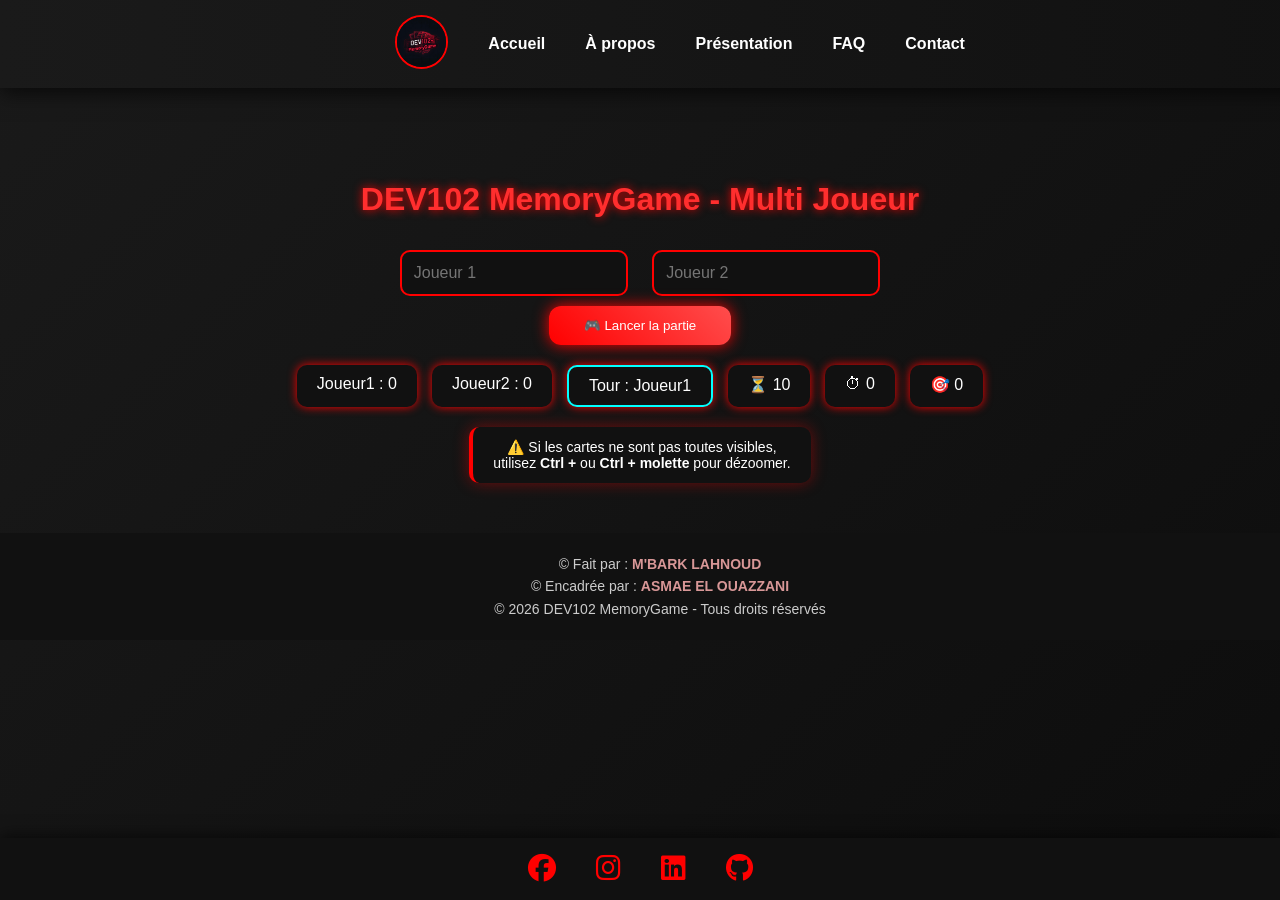
==== multi.html @ ef20453a "Memory Game Web Version (Solo & Multi)" ====
<!DOCTYPE html>
<html lang="fr">
<head>
    <meta charset="UTF-8">
    <title>DEV102 MemoryGame - Multi</title>

    <link rel="icon" type="image/png" href="images/logo_round.png">
    <link rel="stylesheet" href="css/style.css">
    <link rel="stylesheet" href="https://cdnjs.cloudflare.com/ajax/libs/font-awesome/6.5.0/css/all.min.css">
    <!-- JS -->
   
</head>

<body>

<!-- ================= NAV ================= -->
<nav>
    <a href="index.html">
        <img src="images/logo.png" class="logo-nav">
    </a>

    <ul>
        <li><a href="index.html">Accueil</a></li>
        <li><a href="#">À propos</a></li>
        <li><a href="#">Présentation</a></li>
        <li><a href="#">FAQ</a></li>
        <li><a href="#">Contact</a></li>
    </ul>
</nav>

<!-- ================= CONTAINER ================= -->
<div class="container">

    <h1>DEV102 MemoryGame - Multi Joueur</h1>

    <!-- INPUT JOUEURS -->
    <div class="players-input">
        <input id="p1" type="text" placeholder="Joueur 1">
        <input id="p2" type="text" placeholder="Joueur 2">
    </div>

    <button class="download-btn" onclick="startMulti()">🎮 Lancer la partie</button>

    <!-- ================= STATS ================= -->
    <div class="stats">

        <div id="score1" class="stat-box">Joueur1 : 0</div>
        <div id="score2" class="stat-box">Joueur2 : 0</div>

        <div id="playerTurn" class="stat-box player1-active">
            Tour : Joueur1
        </div>

        <!-- 🔥 NOUVEAU : TIMER PAR TOUR -->
        <div id="turnTimer" class="stat-box">⏳ 10</div>

        <!-- TIMER GLOBAL -->
        <div id="timer" class="stat-box">⏱ 0</div>

        <div id="attempts" class="stat-box">🎯 0</div>

    </div>

    <div id="instructions" class="instructions-box">
        ⚠️ Si les cartes ne sont pas toutes visibles,<br>
        utilisez <b>Ctrl +</b> ou <b>Ctrl + molette</b> pour dézoomer.
    </div>
    
    
    <!-- ================= GAME ================= -->
    <div id="game"></div>

</div>

<!-- ================= SOCIAL BAR ================= -->
<div class="social-bar">
    <a href="https://www.facebook.com" target="_blank"><i class="fab fa-facebook"></i></a>
    <a href="https://www.instagram.com/lhnoud_m_qlf/" target="_blank"><i class="fab fa-instagram"></i></a>
    <a href="https://www.linkedin.com/in/mbark-lahnoud/" target="_blank"><i class="fab fa-linkedin"></i></a>
    <a href="https://github.com/mbark-lahnoud" target="_blank"><i class="fab fa-github"></i></a>
</div>

<div class="copyright">
    <span>© Fait par : <a href="https://www.linkedin.com/in/mbark-lahnoud/" target="_blank"><strong>M'BARK LAHNOUD</strong></a></span>
    <span>© Encadrée par : <a href="https://www.linkedin.com" target="_blank"><strong>ASMAE EL OUAZZANI</strong></a></span>
    <span>© 2026 DEV102 MemoryGame - Tous droits réservés</span>
</div>

<script defer src="js/multi.js"></script>

<div id="winScreen" class="win-screen hidden">
    <div class="win-box">
        <h2 id="winTitle">🏆 Gagnant</h2>
        <p id="winText"></p>
        <button onclick="restartGame()">Rejouer</button>
    </div>
</div>

</body>
</html>
---- css/style.css ----
/* ===================== */
/* GLOBAL */
/* ===================== */

body {
    margin: 0;
    padding: 0;
    background: linear-gradient(-45deg, #0a0a0a, #1a1a1a, #0a0a0a, #1a1a1a);
    background-size: 400% 400%;
    font-family: Arial, sans-serif;
    color: white;
    text-align: center;
    animation: gradientBG 15s ease infinite;
}

@keyframes gradientBG {
    0% {background-position: 0% 50%;}
    50% {background-position: 100% 50%;}
    100% {background-position: 0% 50%;}
}

/* ===================== */
/* NAVBAR */
/* ===================== */

nav {
    width: 100%;
    display: flex;
    align-items: center;
    justify-content: center;
    padding: 15px 40px;
    position: fixed;
    top: 0;
    left: 0;
    background: linear-gradient(90deg, #1a1a1a, #111);
    box-shadow: 0 4px 20px rgba(0,0,0,0.7);
    z-index: 100;
}

.logo-nav {
    height: 50px;
    border-radius: 50%;
    border: 2px solid red;
    margin-right: auto;
}

nav ul {
    list-style: none;
    display: flex;
    gap: 40px;
}

nav ul li a {
    color: white;
    text-decoration: none;
    font-weight: bold;
}

nav ul li a:hover {
    color: red;
    text-shadow: 0 0 10px red;
}

/* ===================== */
/* CONTAINER */
/* ===================== */

.container {
    margin-top: 140px;
    padding: 20px;
}

h1 {
    color: #ff2e2e;
    text-shadow: 0 0 10px red;
}

/* ===================== */
/* MODE BUTTONS */
/* ===================== */

.mode-btn {
    padding: 12px 30px;
    margin: 10px;
    border-radius: 12px;
    border: none;
    cursor: pointer;
    color: white;
    background: #111;
    box-shadow: 0 0 10px red;
    transition: 0.3s;
}

.mode-btn:hover {
    transform: scale(1.1);
    box-shadow: 0 0 25px red;
}

/* ===================== */
/* INPUT */
/* ===================== */

.players-input input {
    padding: 12px;
    margin: 10px;
    border-radius: 10px;
    border: 2px solid red;
    background: #111;
    color: white;
    font-size: 16px;
}

/* ===================== */
/* BUTTON */
/* ===================== */

.download-btn {
    padding: 12px 35px;
    background: linear-gradient(45deg, red, #ff4d4d);
    border: none;
    border-radius: 12px;
    color: white;
    cursor: pointer;
    box-shadow: 0 0 15px red;
    transition: 0.3s;
}

.download-btn:hover {
    transform: scale(1.1);
    box-shadow: 0 0 35px red;
}

/* ===================== */
/* STATS */
/* ===================== */

.stats {
    display: flex;
    justify-content: center;
    gap: 15px;
    margin: 20px;
    flex-wrap: wrap;
}

.stat-box {
    padding: 10px 20px;
    border-radius: 10px;
    background: #111;
    box-shadow: 0 0 10px red;
}

/* PLAYER COLORS */

.player1-active {
    border: 2px solid cyan;
}

.player2-active {
    border: 2px solid yellow;
}

/* ===================== */
/* GAME GRID */
/* ===================== */

#game {
    display: grid;
    grid-template-columns: repeat(5, 90px);
    gap: 12px;
    justify-content: center;
    margin-top: 20px;
}

/* ===================== */
/* CARD */
/* ===================== */

.card {
    width: 90px;
    height: 90px;
    perspective: 1000px;
    cursor: pointer; /* HAND CURSOR */
}

.inner {
    width: 100%;
    height: 100%;
    transition: transform 0.6s;
    transform-style: preserve-3d;
    border-radius: 15px;
}

.card.flip .inner {
    transform: rotateY(180deg);
}

.front, .back {
    position: absolute;
    width: 100%;
    height: 100%;
    border-radius: 15px;
    backface-visibility: hidden;
}

.front {
    transform: rotateY(180deg);
}

.card img {
    width: 100%;
    height: 100%;
    border-radius: 15px;
}

/* HOVER */

/* ✅ hover seulement sur cartes jouables */
.card:not(.flip):not(.matched):hover .inner {
    transform: scale(1.05);
    box-shadow: 0 0 20px red;
}
/* ❌ pas de hover sur carte déjà retournée */
.card.flip:hover .inner {
    transform: rotateY(180deg); /* garde le flip */
}
/* ❌ aucune interaction sur cartes validées */
/* MATCH SANS CHANGER LA TAILLE */
.card.matched {
    border-radius: 15px;
    box-shadow: 
        inset 0 0 0 3px lime,   /* bordure interne */
        0 0 20px lime;          /* glow */
    cursor: default;
}

.card.matched:hover .inner {
    transform: rotateY(180deg); /* reste affichée */
}
/* 🔒 empêche tout bug de hover */
.card {
    overflow: hidden;
}

/* MATCH */

.card.matched {
    border: 3px solid lime;
    border-radius: 15px; /* 🔥 IMPORTANT */
    box-shadow: 0 0 25px lime;
}
.inner,
.front,
.back,
.card img {
    border-radius: 15px;
}
/* ===================== */
/* SOCIAL BAR */
/* ===================== */

.social-bar {
    width: 100%;
    background: #111;
    padding: 15px;
    position: fixed;
    bottom: 0;
    left: 0;
    display: flex;
    justify-content: center;
    gap: 30px;
    box-shadow: 0 -2px 15px rgba(0,0,0,0.6);
}

.social-bar a {
    color: red;
    font-size: 26px;
    transition: 0.3s;
}

.social-bar a:hover {
    color: #ff4d4d;
    transform: scale(1.2);
}

/* ===================== */
/* COPYRIGHT */
/* ===================== */

.copyright {
    margin-top: 80px;
    padding: 20px;
    background: #111;
}

/* ===================== */
/* RESPONSIVE */
/* ===================== */

@media (max-width: 768px) {

    #game {
        grid-template-columns: repeat(4, 70px);
    }

    .card {
        width: 70px;
        height: 70px;
    }

    nav ul {
        gap: 15px;
    }

    nav ul li a {
        font-size: 14px;
    }
}
/* WIN SCREEN */
.win-screen {
    position: fixed;
    top: 0;
    left: 0;
    width: 100%;
    height: 100%;
    background: rgba(0,0,0,0.9);
    display: flex;
    justify-content: center;
    align-items: center;
    z-index: 999;
    animation: fadeIn 0.5s ease;
}

.hidden {
    display: none;
}

.win-box {
    background: #111;
    padding: 40px;
    border-radius: 20px;
    box-shadow: 0 0 40px red;
    animation: pop 0.5s ease;
}

.win-box h2 {
    color: gold;
    font-size: 40px;
}

.win-box button {
    margin-top: 20px;
    padding: 10px 25px;
    background: red;
    border: none;
    border-radius: 10px;
    color: white;
    cursor: pointer;
}

@keyframes fadeIn {
    from {opacity: 0;}
    to {opacity: 1;}
}

@keyframes pop {
    from {transform: scale(0.5);}
    to {transform: scale(1);}
}
.instructions-box {
    width: fit-content;
    margin: 15px auto; /* centre sans casser le grid */
    padding: 12px 20px;

    background: #111;
    border-left: 4px solid red;
    border-radius: 10px;

    box-shadow: 0 0 15px rgba(255,0,0,0.4);
    font-size: 14px;
    text-align: center;

    opacity: 1;
    transition: opacity 0.8s ease;
}

/* disparition */
.instructions-box.hide {
    opacity: 0;
}
.instructions-box {
    animation: fadeIn 0.5s ease;
}

@keyframes fadeIn {
    from {opacity: 0; transform: translateY(-10px);}
    to {opacity: 1; transform: translateY(0);}
}
.social-bar {
    width: 100%;
    background-color: #111;
    padding: 15px 0;
    position: fixed;
    bottom: 0;
    left: 0;
    display: flex;
    justify-content: center;
    gap: 40px;
    box-shadow: 0 -2px 15px rgba(0,0,0,0.6);
}

.social-bar a {
    color: #ff0000;
    font-size: 28px;
    transition: all 0.4s ease;
}

.social-bar a:hover {
    color: #ff4d4d;
    transform: rotate(-15deg) scale(1.3);
    text-shadow: 0 0 15px #ff4d4d, 0 0 30px red;
}

.copyright {
    width: 100%;
    text-align: center;
    color: #ccc;
    font-size: 14px;
    margin-top: 10px;
    line-height: 1.6;
    margin-bottom: 75px;
}

.copyright span {
    display: block;
}

.copyright a {
    color: #d89797;
    text-decoration: none;
    font-weight: 500;
    transition: all 0.3s ease;
}

.copyright a:hover {
    text-shadow: 0 0 10px red;
    color: #ff1a1a;
}
.ai-box {
    margin: 25px auto;
    padding: 15px 25px;

    max-width: 700px;

    background: #111;
    border-left: 4px solid red;
    border-radius: 10px;

    color: #ccc;
    font-size: 15px;
    line-height: 1.6;

    box-shadow: 0 0 15px rgba(255,0,0,0.3);
}

.ai-box:hover {
    transform: scale(1.02);
    box-shadow: 0 0 25px red;
}

.heart {
    color: rgb(228, 190, 190);
    font-size: 18px;
    margin-left: 5px;
}
.heart {
    animation: beat 2s infinite;
}

@keyframes beat {
    0% { transform: scale(1);   color: rgb(228, 190, 190); }
    50% { transform: scale(1.2);   color: rgb(223, 100, 100); }
    100% { transform: scale(1);   color: rgb(241, 12, 12); }
}
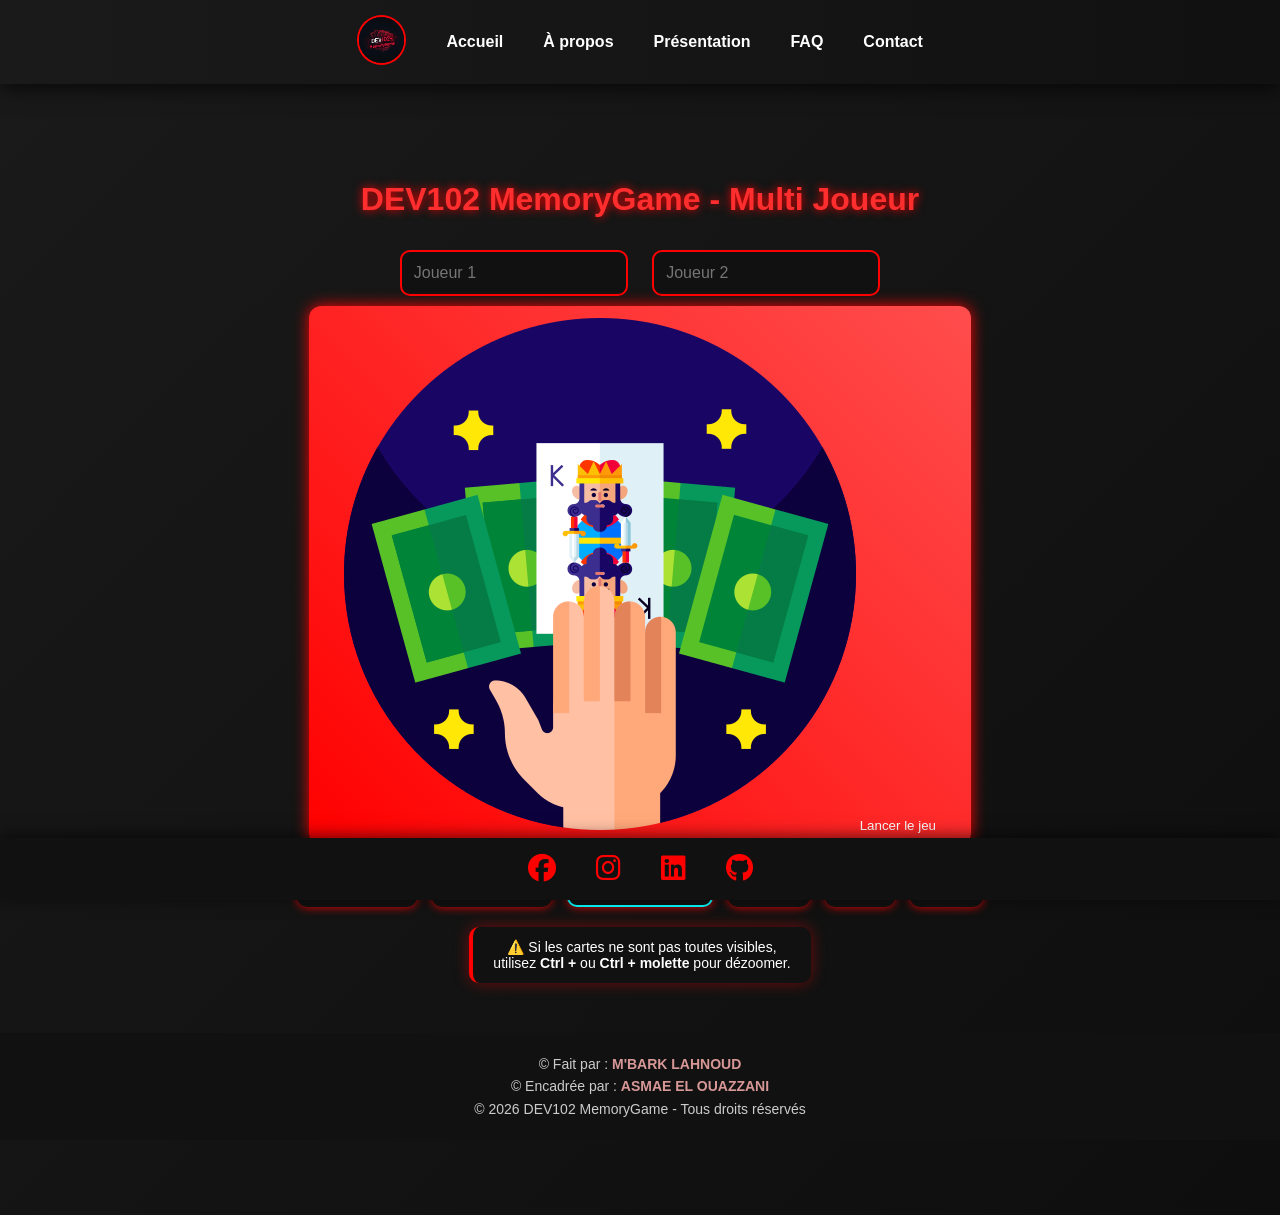
==== commit 6fb1d141: "Refactor multi.html for improved layout and buttons" ====
--- a/multi.html
+++ b/multi.html
@@ -21,10 +21,10 @@
 
     <ul>
         <li><a href="index.html">Accueil</a></li>
-        <li><a href="#">À propos</a></li>
-        <li><a href="#">Présentation</a></li>
-        <li><a href="#">FAQ</a></li>
-        <li><a href="#">Contact</a></li>
+        <li><a href="https://mbark-lahnoud.github.io/DEV102MemoryGame/apropos.html">À propos</a></li>
+        <li><a href="https://mbark-lahnoud.github.io/DEV102MemoryGame/presentation.html">Présentation</a></li>
+        <li><a href="https://mbark-lahnoud.github.io/DEV102MemoryGame/faq.html">FAQ</a></li>
+        <li><a href="https://mbark-lahnoud.github.io/DEV102MemoryGame/contact.html">Contact</a></li>
     </ul>
 </nav>
 
@@ -39,8 +39,13 @@
         <input id="p2" type="text" placeholder="Joueur 2">
     </div>
 
-    <button class="download-btn" onclick="startMulti()">🎮 Lancer la partie</button>
-
+    <div class="btn-wrapper">
+        <button class="download-btn" onclick="startMulti()">
+            <img src="images/lancerJeu.png" alt="icon" class="btn-icon">
+            <span>Lancer le jeu</span>
+        </button>
+    </div>
+    
     <!-- ================= STATS ================= -->
     <div class="stats">
 
@@ -97,4 +102,4 @@
 </div>
 
 </body>
-</html>+</html>
--- a/css/style.css
+++ b/css/style.css
@@ -1,6 +1,8 @@
-/* ===================== */
 /* GLOBAL */
-/* ===================== */
+
+* {
+    box-sizing: border-box;
+}
 
 body {
     margin: 0;
@@ -19,9 +21,8 @@
     100% {background-position: 0% 50%;}
 }
 
-/* ===================== */
+
 /* NAVBAR */
-/* ===================== */
 
 nav {
     width: 100%;
@@ -61,9 +62,7 @@
     text-shadow: 0 0 10px red;
 }
 
-/* ===================== */
 /* CONTAINER */
-/* ===================== */
 
 .container {
     margin-top: 140px;
@@ -75,30 +74,136 @@
     text-shadow: 0 0 10px red;
 }
 
-/* ===================== */
-/* MODE BUTTONS */
-/* ===================== */
+/* MODE SELECTION */
+
+.mode-selection {
+    display: flex;
+    justify-content: center;
+    gap: 20px;
+    flex-wrap: wrap;
+    margin-top: 30px;
+}
+
+/* BUTTON BASE */
 
 .mode-btn {
-    padding: 12px 30px;
-    margin: 10px;
-    border-radius: 12px;
+    position: relative;
+    overflow: hidden;
+
+    padding: 15px 35px;
+    border-radius: 15px;
     border: none;
+
     cursor: pointer;
     color: white;
-    background: #111;
-    box-shadow: 0 0 10px red;
-    transition: 0.3s;
-}
-
-.mode-btn:hover {
-    transform: scale(1.1);
-    box-shadow: 0 0 25px red;
-}
-
-/* ===================== */
+
+    background: linear-gradient(135deg, #111, #1a1a1a);
+
+    box-shadow: 0 0 15px rgba(255,0,0,0.4);
+    transition: all 0.4s ease;
+
+    font-size: 16px;
+    letter-spacing: 1px;
+
+    z-index: 1;
+}
+
+/* TEXTE + ICONE ALIGNEMENT */
+.mode-btn span {
+    display: flex;
+    align-items: center;
+    justify-content: center;
+    gap: 10px;
+
+    position: relative;
+    z-index: 2;
+}
+
+/* ICÔNES */
+
+.mode-btn i {
+    font-size: 18px;
+    transition: 0.3s ease;
+}
+
+/* EFFET LUMIÈRE */
+
+.mode-btn::before {
+    content: "";
+    position: absolute;
+
+    top: 0;
+    left: -100%;
+
+    width: 100%;
+    height: 100%;
+
+    background: linear-gradient(
+        120deg,
+        transparent,
+        rgba(255, 0, 0, 0.5),
+        transparent
+    );
+
+    transition: 0.6s;
+}
+
+/* HOVER */
+
+.mode-btn:hover::before {
+    left: 100%;
+}
+
+.mode-btn {
+    transition: transform 0.15s ease, box-shadow 0.3s ease;
+}
+
+/* animation icône */
+.mode-btn:hover i {
+    transform: rotate(-5deg) scale(1.1);
+}
+
+
+/* SOLO STYLE */
+
+.solo {
+    border: 2px solid rgb(121, 42, 56);
+}
+
+.solo i {
+    color:rgb(121, 42, 56);
+}
+
+.solo:hover {
+    box-shadow: 
+        0 0 25px rgb(121, 42, 56),
+        0 0 50px rgba(121, 42, 57, 0.527);
+}
+
+/* MULTI STYLE */
+
+.multi {
+    border: 1px solid rgb(225, 82, 122);
+}
+
+.multi i {
+    color: rgb(225, 82, 122);
+}
+
+.multi:hover {
+    box-shadow: 
+        0 0 25px rgb(225, 82, 122),
+        0 0 50px rgba(225, 82, 122, 0.553);
+}
+
+.solo:hover {
+    transform: scale(1.03) rotate(-0.5deg);
+}
+.multi:hover {
+    transform: scale(1.03) rotate(0.5deg);
+}
+
 /* INPUT */
-/* ===================== */
 
 .players-input input {
     padding: 12px;
@@ -110,9 +215,7 @@
     font-size: 16px;
 }
 
-/* ===================== */
 /* BUTTON */
-/* ===================== */
 
 .download-btn {
     padding: 12px 35px;
@@ -130,9 +233,7 @@
     box-shadow: 0 0 35px red;
 }
 
-/* ===================== */
 /* STATS */
-/* ===================== */
 
 .stats {
     display: flex;
@@ -159,9 +260,7 @@
     border: 2px solid yellow;
 }
 
-/* ===================== */
 /* GAME GRID */
-/* ===================== */
 
 #game {
     display: grid;
@@ -171,9 +270,7 @@
     margin-top: 20px;
 }
 
-/* ===================== */
 /* CARD */
-/* ===================== */
 
 .card {
     width: 90px;
@@ -254,37 +351,35 @@
 .card img {
     border-radius: 15px;
 }
-/* ===================== */
 /* SOCIAL BAR */
-/* ===================== */
 
 .social-bar {
     width: 100%;
     background: #111;
-    padding: 15px;
+    padding: 15px 0;
     position: fixed;
     bottom: 0;
     left: 0;
     display: flex;
     justify-content: center;
-    gap: 30px;
+    gap: 40px;
     box-shadow: 0 -2px 15px rgba(0,0,0,0.6);
 }
 
 .social-bar a {
-    color: red;
-    font-size: 26px;
-    transition: 0.3s;
+    color: #ff0000;
+    font-size: 28px;
+    transition: all 0.4s ease;
 }
 
 .social-bar a:hover {
     color: #ff4d4d;
-    transform: scale(1.2);
-}
-
-/* ===================== */
+    transform: rotate(-15deg) scale(1.3);
+    text-shadow: 0 0 15px #ff4d4d, 0 0 30px red;
+}
+
+
 /* COPYRIGHT */
-/* ===================== */
 
 .copyright {
     margin-top: 80px;
@@ -292,9 +387,7 @@
     background: #111;
 }
 
-/* ===================== */
 /* RESPONSIVE */
-/* ===================== */
 
 @media (max-width: 768px) {
 
@@ -316,6 +409,7 @@
     }
 }
 /* WIN SCREEN */
+
 .win-screen {
     position: fixed;
     top: 0;
@@ -395,30 +489,7 @@
     from {opacity: 0; transform: translateY(-10px);}
     to {opacity: 1; transform: translateY(0);}
 }
-.social-bar {
-    width: 100%;
-    background-color: #111;
-    padding: 15px 0;
-    position: fixed;
-    bottom: 0;
-    left: 0;
-    display: flex;
-    justify-content: center;
-    gap: 40px;
-    box-shadow: 0 -2px 15px rgba(0,0,0,0.6);
-}
-
-.social-bar a {
-    color: #ff0000;
-    font-size: 28px;
-    transition: all 0.4s ease;
-}
-
-.social-bar a:hover {
-    color: #ff4d4d;
-    transform: rotate(-15deg) scale(1.3);
-    text-shadow: 0 0 15px #ff4d4d, 0 0 30px red;
-}
+
 
 .copyright {
     width: 100%;
@@ -467,17 +538,66 @@
     box-shadow: 0 0 25px red;
 }
 
+
+/* HEART PRO STYLE */
+
 .heart {
-    color: rgb(228, 190, 190);
+    display: inline-flex;
+    align-items: center;
+    justify-content: center;
+    margin-left: 6px;
+}
+
+/* ICÔNE */
+.heart i {
     font-size: 18px;
-    margin-left: 5px;
-}
-.heart {
-    animation: beat 2s infinite;
-}
-
-@keyframes beat {
-    0% { transform: scale(1);   color: rgb(228, 190, 190); }
-    50% { transform: scale(1.2);   color: rgb(223, 100, 100); }
-    100% { transform: scale(1);   color: rgb(241, 12, 12); }
-}
+
+    /* couleur principale douce */
+    color: transparent;
+
+    /* bordure (outline) */
+    -webkit-text-stroke: 1px #ff2e2e;
+
+    /* glow léger */
+    text-shadow: 0 0 8px rgba(255, 46, 46, 0.3);
+
+    transition: all 0.5s ease;
+
+    /* animation lente */
+    animation: heartGlow 3s ease-in-out infinite;
+}
+
+/* ANIMATION LENTE ET FLUIDE */
+@keyframes heartGlow {
+    0% {
+        -webkit-text-stroke: 1px #ff2e2e;
+        text-shadow: 0 0 5px rgba(255, 46, 46, 0.2);
+        transform: scale(1);
+    }
+
+    50% {
+        -webkit-text-stroke: 1px #ff4d4d;
+        text-shadow: 0 0 15px rgba(255, 0, 0, 0.5);
+        transform: scale(1.08);
+    }
+
+    100% {
+        -webkit-text-stroke: 1px #ff2e2e;
+        text-shadow: 0 0 5px rgba(255, 46, 46, 0.2);
+        transform: scale(1);
+    }
+}
+
+/* HOVER */
+
+.heart:hover i {
+    color: #ff2e2e;
+
+    -webkit-text-stroke: 0;
+
+    transform: scale(1.2);
+
+    text-shadow: 
+        0 0 10px rgba(255, 46, 46, 0.7),
+        0 0 25px rgba(255, 0, 0, 0.4);
+}
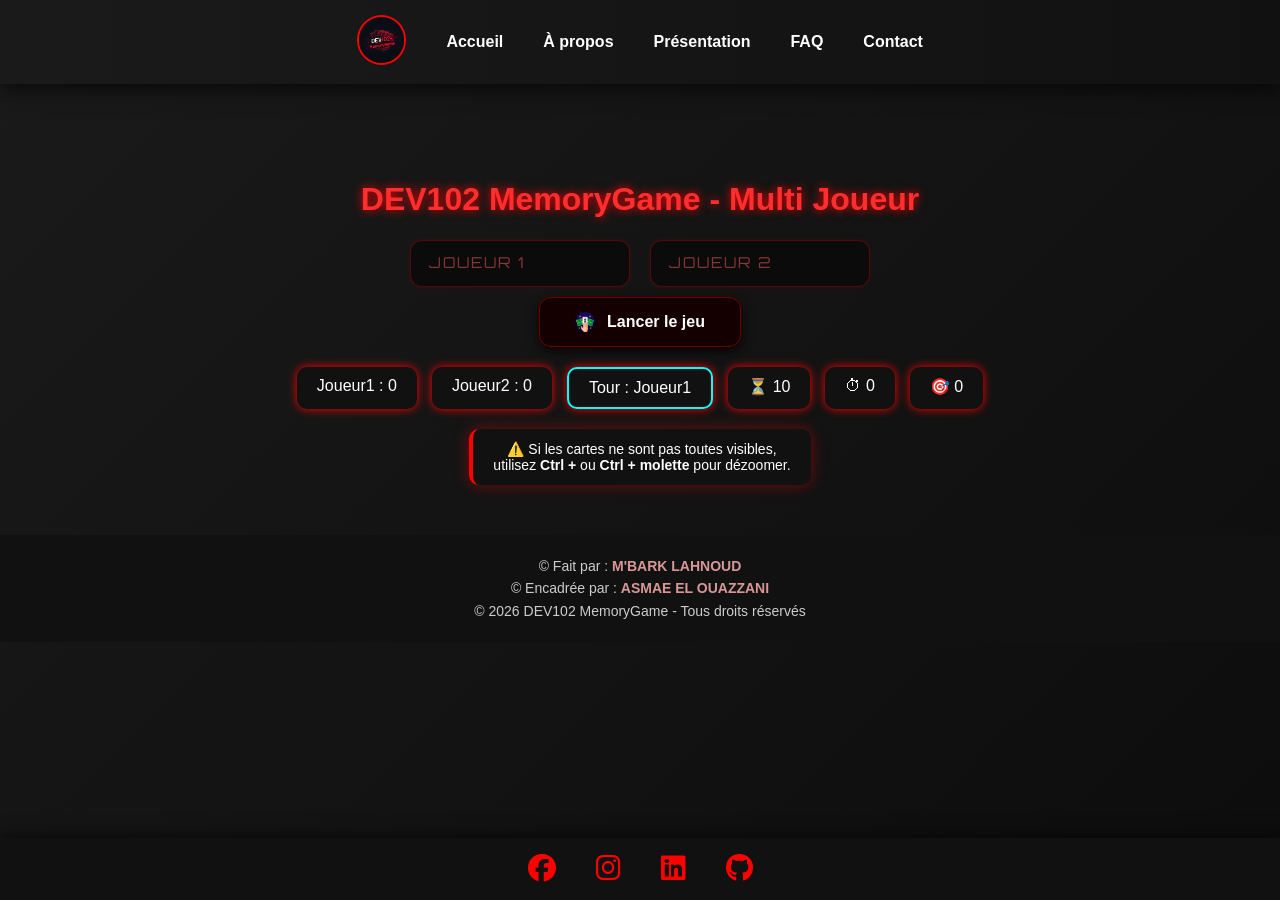
==== commit 60dad82f: "Add Google Fonts to multi.html Added Google Fonts stylesheet for improved typography." ====
--- a/multi.html
+++ b/multi.html
@@ -7,8 +7,8 @@
     <link rel="icon" type="image/png" href="images/logo_round.png">
     <link rel="stylesheet" href="css/style.css">
     <link rel="stylesheet" href="https://cdnjs.cloudflare.com/ajax/libs/font-awesome/6.5.0/css/all.min.css">
-    <!-- JS -->
-   
+    <link href="https://fonts.googleapis.com/css2?family=Orbitron:wght@400;600&family=Share+Tech+Mono&display=swap" rel="stylesheet">
+    
 </head>
 
 <body>
--- a/css/style.css
+++ b/css/style.css
@@ -202,36 +202,279 @@
 .multi:hover {
     transform: scale(1.03) rotate(0.5deg);
 }
-
+/* ===================== */
 /* INPUT */
+/* ===================== */
+
+.players-input {
+    display: flex;
+    justify-content: center;
+    gap: 20px;
+    flex-wrap: wrap;
+}
 
 .players-input input {
-    padding: 12px;
-    margin: 10px;
-    border-radius: 10px;
-    border: 2px solid red;
-    background: #111;
+    padding: 14px 18px;
+    width: 220px;
+
+    border-radius: 14px;
+    border: 1px solid rgba(255, 0, 0, 0.3);
+
+    background: #0f0f0f;
     color: white;
+    font-size: 15px;
+
+    outline: none;
+
+    /* TRANSITION PRO */
+    transition:
+        transform 0.25s ease,
+        box-shadow 0.3s ease,
+        border 0.3s ease,
+        background 0.3s ease;
+
+    /* effet profondeur */
+    box-shadow: 0 0 5px rgba(255, 0, 0, 0.1);
+}
+
+/* HOVER (léger) */
+.players-input input:hover {
+    transform: scale(1.03);
+    border-color: rgba(255, 0, 0, 0.5);
+}
+
+/* FOCUS (WAWW 🔥) */
+.players-input input:focus {
+    transform: scale(1.07);
+
+    border-color: #ff2e2e;
+
+    box-shadow:
+        0 0 10px rgba(255, 0, 0, 0.4),
+        0 0 25px rgba(255, 0, 0, 0.3),
+        0 0 40px rgba(255, 0, 0, 0.15);
+
+    background: #141414;
+}
+
+/* CLICK (effet bouton) */
+.players-input input:active {
+    transform: scale(0.97);
+}
+
+/* PLACEHOLDER */
+.players-input input::placeholder {
+    color: #888;
+    transition: 0.3s;
+}
+
+/* placeholder diminue au focus */
+.players-input input:focus::placeholder {
+    opacity: 0.4;
+}
+
+.players-input input:focus {
+    animation: pulseInput 2s infinite;
+}
+
+@keyframes pulseInput {
+    0% { box-shadow: 0 0 10px rgba(255,0,0,0.4); }
+    50% { box-shadow: 0 0 25px rgba(255,0,0,0.6); }
+    100% { box-shadow: 0 0 10px rgba(255,0,0,0.4); }
+}
+
+/* ===================== */
+/* INPUT STYLE OLD SCHOOL */
+/* ===================== */
+
+.players-input input {
+    font-family: 'Share Tech Mono', monospace; /* effet code */
+    letter-spacing: 1px;
+
+    padding: 14px 18px;
+    width: 220px;
+
+    border-radius: 12px;
+    border: 1px solid rgba(255, 0, 0, 0.3);
+
+    background: #0b0b0b;
+    color: #ff4d4d;
+
+    outline: none;
+
+    transition: all 0.3s ease;
+}
+
+/* PLACEHOLDER STYLE */
+.players-input input::placeholder {
+    font-family: 'Orbitron', sans-serif;
+    color: rgba(255, 100, 100, 0.5);
+    letter-spacing: 2px;
+}
+
+/* FOCUS */
+.players-input input:focus {
+    color: #ffffff;
+
+    box-shadow:
+        0 0 10px rgba(255, 0, 0, 0.4),
+        0 0 20px rgba(255, 0, 0, 0.2);
+
+    border-color: #ff2e2e;
+}
+
+.players-input input {
+    caret-color: #ff2e2e;
+}
+
+/* effet clignotement style terminal */
+@keyframes blinkCursor {
+    0% { caret-color: #ff2e2e; }
+    50% { caret-color: transparent; }
+    100% { caret-color: #ff2e2e; }
+}
+
+.players-input input:focus {
+    animation: blinkCursor 1s infinite;
+}
+
+.players-input input {
+    text-transform: uppercase;
+}
+
+/* BOUTON */
+
+
+/* CENTRAGE */
+.btn-wrapper {
+    display: flex;
+    justify-content: center;
+    align-items: center;
+    margin-top: 10px;
+}
+
+
+/* BOUTON */
+.download-btn {
+    position: relative;
+    overflow: hidden;
+
+    display: flex;
+    align-items: center;
+    gap: 12px;
+
+    padding: 14px 35px;
+
+    background: #140000;
+    border: 1px solid #6e0000;
+    border-radius: 12px;
+
+    color: #fff;
     font-size: 16px;
-}
-
-/* BUTTON */
-
-.download-btn {
-    padding: 12px 35px;
-    background: linear-gradient(45deg, red, #ff4d4d);
-    border: none;
-    border-radius: 12px;
-    color: white;
+    font-weight: bold;
+
     cursor: pointer;
-    box-shadow: 0 0 15px red;
-    transition: 0.3s;
-}
-
+    transition: all 0.35s ease;
+
+    /* shadow douce */
+    box-shadow: 
+        0 4px 12px rgba(0, 0, 0, 0.8),
+        0 0 6px rgba(255, 0, 0, 0.1);
+}
+
+/* TEXTE + ICONE AU DESSUS */
+.download-btn span,
+.download-btn img {
+    position: relative;
+    z-index: 3;
+}
+
+/* ICONE */
+.btn-icon {
+    width: 20px;
+    height: 20px;
+    transition: 0.3s ease;
+}
+
+/* 🔴 REMPLISSAGE PRINCIPAL */
+.download-btn::before {
+    content: "";
+    position: absolute;
+    top: 0;
+    left: 0;
+
+    width: 0%;
+    height: 100%;
+
+    background: linear-gradient(
+        90deg,
+        #ff0000,
+        #cc0000,
+        #990000
+    );
+
+    transition: width 0.45s ease;
+    z-index: 1;
+}
+
+/* ✨ EFFET GLOSSY (reflet) */
+.download-btn::after {
+    content: "";
+    position: absolute;
+    top: 0;
+    left: -100%;
+
+    width: 50%;
+    height: 100%;
+
+    background: linear-gradient(
+        120deg,
+        transparent,
+        rgba(255, 255, 255, 0.25),
+        transparent
+    );
+
+    transform: skewX(-25deg);
+    transition: 0.6s;
+    z-index: 2;
+}
+
+/* HOVER → remplissage */
+.download-btn:hover::before {
+    width: 100%;
+}
+
+/* HOVER → reflet qui passe */
+.download-btn:hover::after {
+    left: 130%;
+}
+
+/* HOVER GLOBAL */
 .download-btn:hover {
+    border-color: #ff2e2e;
+
+    /* shadow légère + glow doux */
+    box-shadow: 
+        0 6px 18px rgba(0, 0, 0, 0.9),
+        0 0 10px rgba(255, 0, 0, 0.25);
+}
+/* TEXTE HOVER */
+.download-btn:hover span {
+    text-shadow: 
+        0 0 6px rgba(255,255,255,0.5);
+}
+
+/* ICONE HOVER */
+.download-btn:hover .btn-icon {
     transform: scale(1.1);
-    box-shadow: 0 0 35px red;
-}
+    filter: drop-shadow(0 0 5px rgba(255,0,0,0.5));
+}
+
+/* CLICK */
+.download-btn:active {
+    transform: scale(0.96);
+}
+
 
 /* STATS */
 
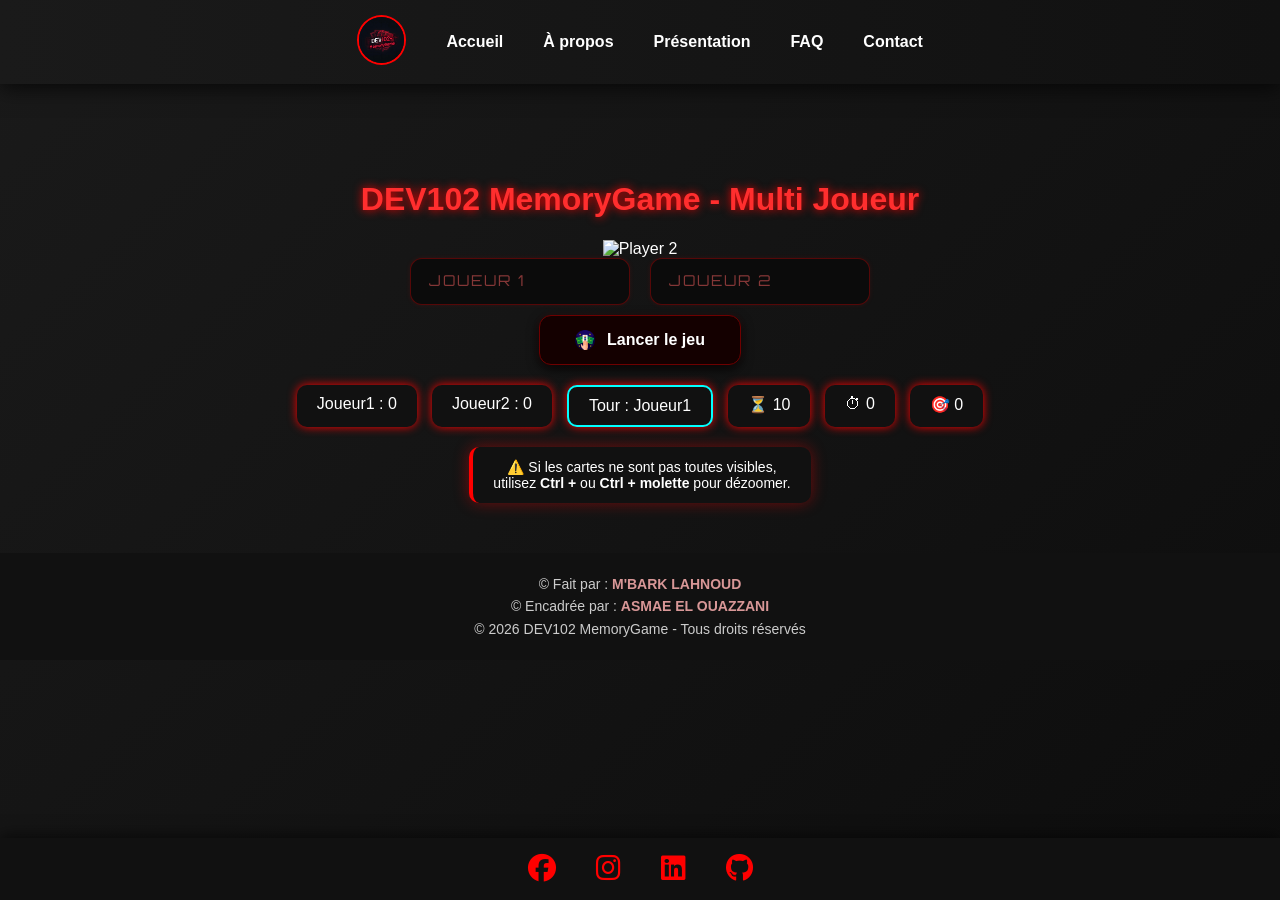
==== commit 799556ea: "Change the thitle Added multi-header section with player image and updated title." ====
--- a/multi.html
+++ b/multi.html
@@ -31,7 +31,12 @@
 <!-- ================= CONTAINER ================= -->
 <div class="container">
 
-    <h1>DEV102 MemoryGame - Multi Joueur</h1>
+    <div class="multi-header">
+        <h1 class="multi-title">DEV102 MemoryGame - Multi Joueur</h1>
+    
+        <!-- Image joueur 2 -->
+        <img src="images/player2.png" alt="Player 2" class="multi-image">
+    </div>
 
     <!-- INPUT JOUEURS -->
     <div class="players-input">
--- a/css/style.css
+++ b/css/style.css
@@ -73,6 +73,78 @@
     color: #ff2e2e;
     text-shadow: 0 0 10px red;
 }
+/* CONTENEUR */
+.title-box{
+    display: flex;
+    align-items: center;
+    justify-content: center;
+    gap: 16px;
+    margin-bottom: 12px;
+}
+
+/* H1 STYLE */
+#soloTitle{
+    font-size: 3rem;
+    font-weight: 800;
+    letter-spacing: 2px;
+
+    color: #b31217;
+
+    /* Bordure cohérente */
+    -webkit-text-stroke: 1px #ff7b7b;
+
+    text-shadow:
+        0 0 6px rgba(120,0,0,0.35);
+
+    /* Animation plus fluide */
+    animation: smoothGlow 1.8s ease-in-out infinite alternate;
+
+    transition: 0.25s ease;
+}
+
+/* Hover propre */
+#soloTitle:hover{
+    color: #d61f2c;
+
+}
+
+/* Animation rapide et légère */
+@keyframes smoothGlow{
+    from{
+        text-shadow:
+            0 0 5px rgba(120,0,0,0.25);
+    }
+
+    to{
+        text-shadow:
+            0 0 12px rgba(180,0,0,0.45);
+    }
+}
+
+/* IMAGE */
+.title-image{
+    width: 68px;
+    height: auto;
+
+    filter: drop-shadow(0 0 6px rgba(120,0,0,0.35));
+
+    animation: floatImg 2s ease-in-out infinite;
+}
+
+/* Animation image plus dynamique */
+@keyframes floatImg{
+    0%{
+        transform: translateY(0px);
+    }
+
+    50%{
+        transform: translateY(-3px);
+    }
+
+    100%{
+        transform: translateY(0px);
+    }
+}
 
 /* MODE SELECTION */
 
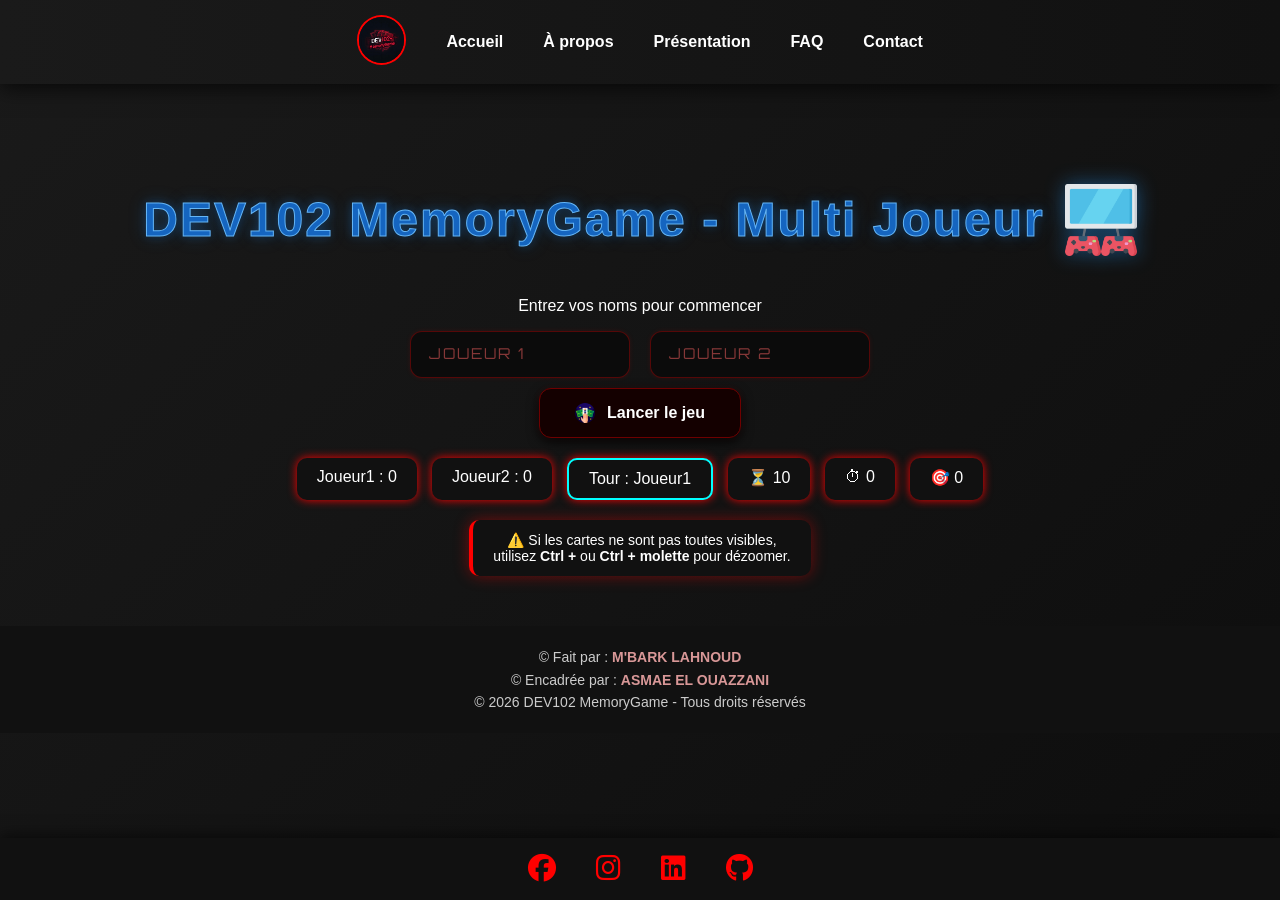
==== commit 1b50ae2f: "Add player name input and layout enhancements Added player name input prompt and improved layout." ====
--- a/multi.html
+++ b/multi.html
@@ -38,6 +38,8 @@
         <img src="images/player2.png" alt="Player 2" class="multi-image">
     </div>
 
+    <p> Entrez vos noms pour commencer </p>
+    
     <!-- INPUT JOUEURS -->
     <div class="players-input">
         <input id="p1" type="text" placeholder="Joueur 1">
--- a/css/style.css
+++ b/css/style.css
@@ -131,6 +131,97 @@
     animation: floatImg 2s ease-in-out infinite;
 }
 
+
+/* CONTENEUR MULTI */
+.multi-header{
+    display: flex;
+    align-items: center;
+    justify-content: center;
+    gap: 20px;
+    margin-bottom: 18px;
+}
+
+/* TITRE MULTI */
+.multi-title{
+    font-size: 3rem;
+    font-weight: 900;
+    letter-spacing: 2px;
+
+    color: #1565c0;
+
+    -webkit-text-stroke: 1px #64b5f6;
+
+    text-shadow:
+        0 0 8px rgba(21,101,192,0.35),
+        0 0 18px rgba(33,150,243,0.25);
+
+    animation: pulseBlue 2s ease-in-out infinite;
+
+    transition: all 0.3s ease;
+}
+
+/* HOVER */
+.multi-title:hover{
+    color: #42a5f5;
+
+    transform: scale(1.03);
+
+    text-shadow:
+        0 0 12px rgba(33,150,243,0.5),
+        0 0 24px rgba(33,150,243,0.35);
+}
+
+/* ANIMATION TITRE */
+@keyframes pulseBlue{
+
+    0%{
+        transform: scale(1);
+        text-shadow:
+            0 0 5px rgba(21,101,192,0.25);
+    }
+
+    50%{
+        transform: scale(1.02);
+        text-shadow:
+            0 0 15px rgba(33,150,243,0.45),
+            0 0 30px rgba(33,150,243,0.25);
+    }
+
+    100%{
+        transform: scale(1);
+        text-shadow:
+            0 0 5px rgba(21,101,192,0.25);
+    }
+}
+
+/* IMAGE PLAYER 2 */
+.multi-image{
+    width: 72px;
+    height: auto;
+
+    filter: drop-shadow(0 0 10px rgba(33,150,243,0.45));
+    animation: rotateFloat 3s ease-in-out infinite;
+}
+
+@keyframes rotateFloat{
+
+    0%{
+        transform: translateY(0px) rotate(0deg);
+    }
+    25%{
+        transform: translateY(-4px) rotate(2deg);
+    }
+    50%{
+        transform: translateY(0px) rotate(0deg);
+    }
+    75%{
+        transform: translateY(-4px) rotate(-2deg);
+    }
+    100%{
+        transform: translateY(0px) rotate(0deg);
+    }
+}
+
 /* Animation image plus dynamique */
 @keyframes floatImg{
     0%{
@@ -161,6 +252,7 @@
 .mode-btn {
     position: relative;
     overflow: hidden;
+    margin-right: 8px;
 
     padding: 15px 35px;
     border-radius: 15px;
